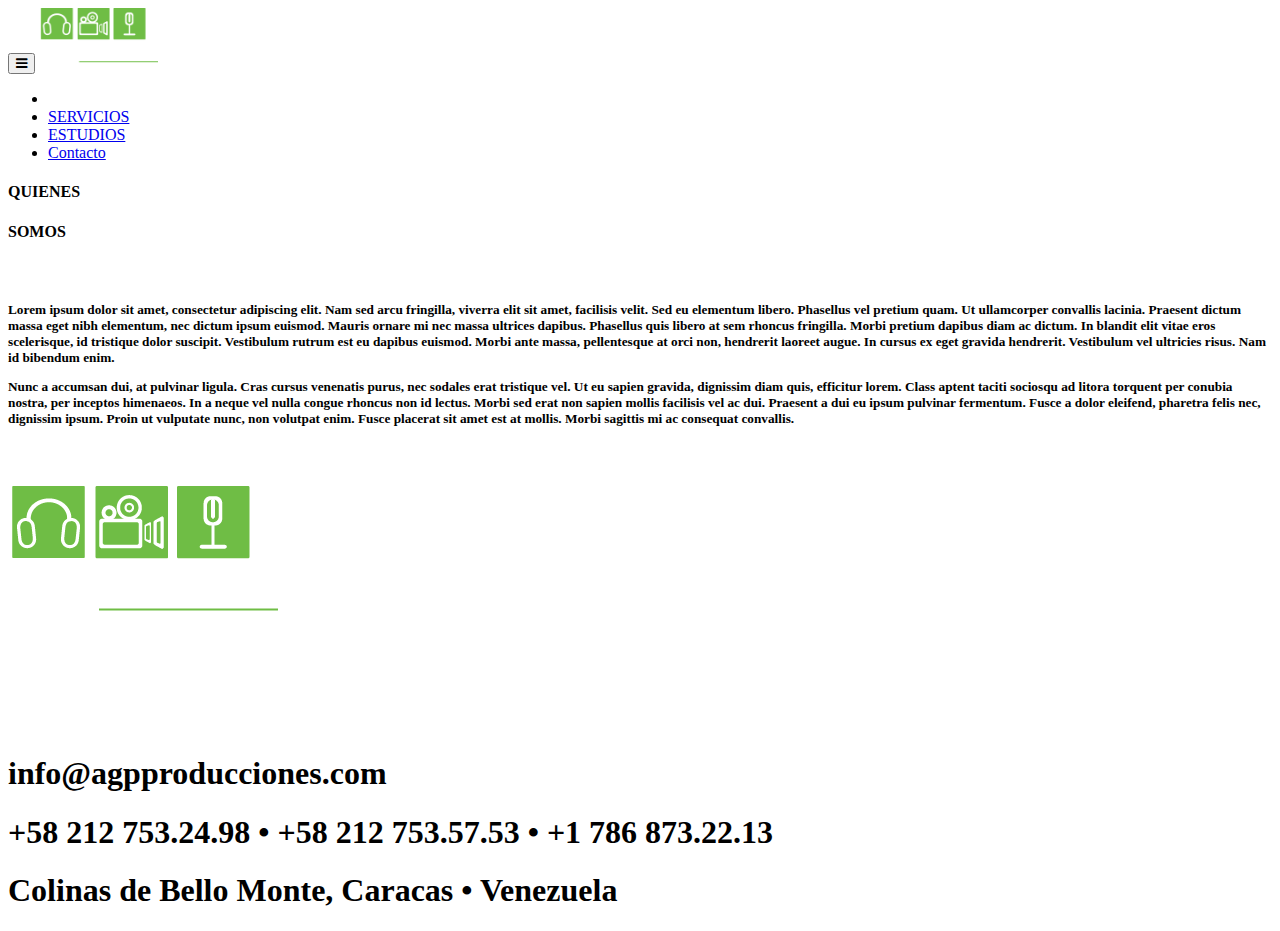
==== nosotros.html @ 48659494 "the web" ====
<!DOCTYPE html>
<html lang="en">

<head>

    <meta charset="utf-8">
    <meta http-equiv="X-UA-Compatible" content="IE=edge">
    <meta name="viewport" content="width=device-width, initial-scale=1">
    <meta name="description" content="">
    <meta name="author" content="AngelesQCorrea">

    <title>AGP  p r o d u c c i o n e s</title>

    <!-- Bootstrap Core CSS -->
    <link href="css/bootstrap.min.css" rel="stylesheet">

    <!-- Custom CSS -->
    <link href="css/grayscale.css" rel="stylesheet">

    <!-- Custom Fonts -->
    <link href="font-awesome/css/font-awesome.min.css" rel="stylesheet" type="text/css">
    <link href="http://fonts.googleapis.com/css?family=Lora:400,700,400italic,700italic" rel="stylesheet" type="text/css">
    <link href="http://fonts.googleapis.com/css?family=Montserrat:400,700" rel="stylesheet" type="text/css">

    <!-- HTML5 Shim and Respond.js IE8 support of HTML5 elements and media queries -->
    <!-- WARNING: Respond.js doesn't work if you view the page via file:// -->
    <!--[if lt IE 9]>
        <script src="https://oss.maxcdn.com/libs/html5shiv/3.7.0/html5shiv.js"></script>
        <script src="https://oss.maxcdn.com/libs/respond.js/1.4.2/respond.min.js"></script>
    <![endif]-->

</head>

<body id="page-top" data-spy="scroll" data-target=".navbar-fixed-top">

    <!-- Navigation -->
    <nav class="navbar navbar-custom navbar-fixed-top" role="navigation">
        <div class="container">
            <div class="navbar-header">
              <button type="button" class="navbar-toggle" data-toggle="collapse" data-target=".navbar-main-collapse">
                    <i class="fa fa-bars"></i>
                </button>
                <a href="index.html">
                <img src="img/logoBotonera.png" width="119" height="60"> </a>
            </div>

            <!-- Collect the nav links, forms, and other content for toggling -->
            <div class="collapse navbar-collapse navbar-right navbar-main-collapse">
                <ul class="nav navbar-nav">
                    <!-- Hidden li included to remove active class from about link when scrolled up past about section -->
                    <li class="hidden">
                        <a href="#page-top"></a>
                    </li>


                    <li>
                        <a href="servicios.html">SERVICIOS</a>
                    </li>
                    <li>
                        <a href="index.html">ESTUDIOS</a>
                    </li>
                    <li>
                        <a class="page-scroll" href="#contact">Contacto</a>
                    </li>
                </ul>
            </div>
            <!-- /.navbar-collapse -->
        </div>
        <!-- /.container -->
    </nav>







 <header class="content-nosotros">
    </header>



    <!-- About Section -->
    <header class="content-nosotrosinfo">
    <div  class="text-center nosotrosinfo-text ">




      <h4>QUIENES</h4>
      <h4> SOMOS</h4>
      <p>&nbsp;</p>
           <h5> 
             <p>Lorem ipsum dolor sit amet, consectetur adipiscing elit. Nam sed arcu fringilla, viverra elit sit amet, facilisis velit. Sed eu elementum libero. Phasellus vel pretium quam. Ut ullamcorper convallis lacinia. Praesent dictum massa eget nibh elementum, nec dictum ipsum euismod. Mauris ornare mi nec massa ultrices dapibus. Phasellus quis libero at sem rhoncus fringilla. Morbi pretium dapibus diam ac dictum. In blandit elit vitae eros scelerisque, id tristique dolor suscipit. Vestibulum rutrum est eu dapibus euismod. Morbi ante massa, pellentesque at orci non, hendrerit laoreet augue. In cursus ex eget gravida hendrerit. Vestibulum vel ultricies risus. Nam id bibendum enim.</p>
           
           <p>Nunc a accumsan dui, at pulvinar ligula. Cras cursus venenatis purus, nec sodales erat tristique vel. Ut eu sapien gravida, dignissim diam quis, efficitur lorem. Class aptent taciti sociosqu ad litora torquent per conubia nostra, per inceptos himenaeos. In a neque vel nulla congue rhoncus non id lectus. Morbi sed erat non sapien mollis facilisis vel ac dui. Praesent a dui eu ipsum pulvinar fermentum. Fusce a dolor eleifend, pharetra felis nec, dignissim ipsum. Proin ut vulputate nunc, non volutpat enim. Fusce placerat sit amet est at mollis. Morbi sagittis mi ac consequat convallis.</p>
            </h5>
<p>&nbsp;</p>
      </div>

    </header>





   





<section id="contact" >
  <header class="content-section3">
    <div  class="text-center contacto-text ">
    <h3><img src="img/logocontacto2.png" width="270" height="138"></h3>
    <p>&nbsp;</p>
    <p>&nbsp;</p>
    <p>&nbsp;</p>
    
    
    <p ><h1>info@agpproducciones.com </h1><h1>+58 212 753.24.98  • +58 212 753.57.53  • +1 786 873.22.13</h1><h1>Colinas de Bello Monte, Caracas • Venezuela </h1>  
      </p>
    </div>
  </header>
  
</section>


    <!-- Contact Section -->
    
    
    




    <!-- jQuery -->
    <script src="js/jquery.js"></script>

    <!-- Bootstrap Core JavaScript -->
    <script src="js/bootstrap.min.js"></script>

    <!-- Plugin JavaScript -->
    <script src="js/jquery.easing.min.js"></script>

    <!-- Google Maps API Key - Use your own API key to enable the map feature. More information on the Google Maps API can be found at https://developers.google.com/maps/ -->


    <!-- Custom Theme JavaScript -->
    <script src="js/grayscale.js"></script>

</body>

</html>
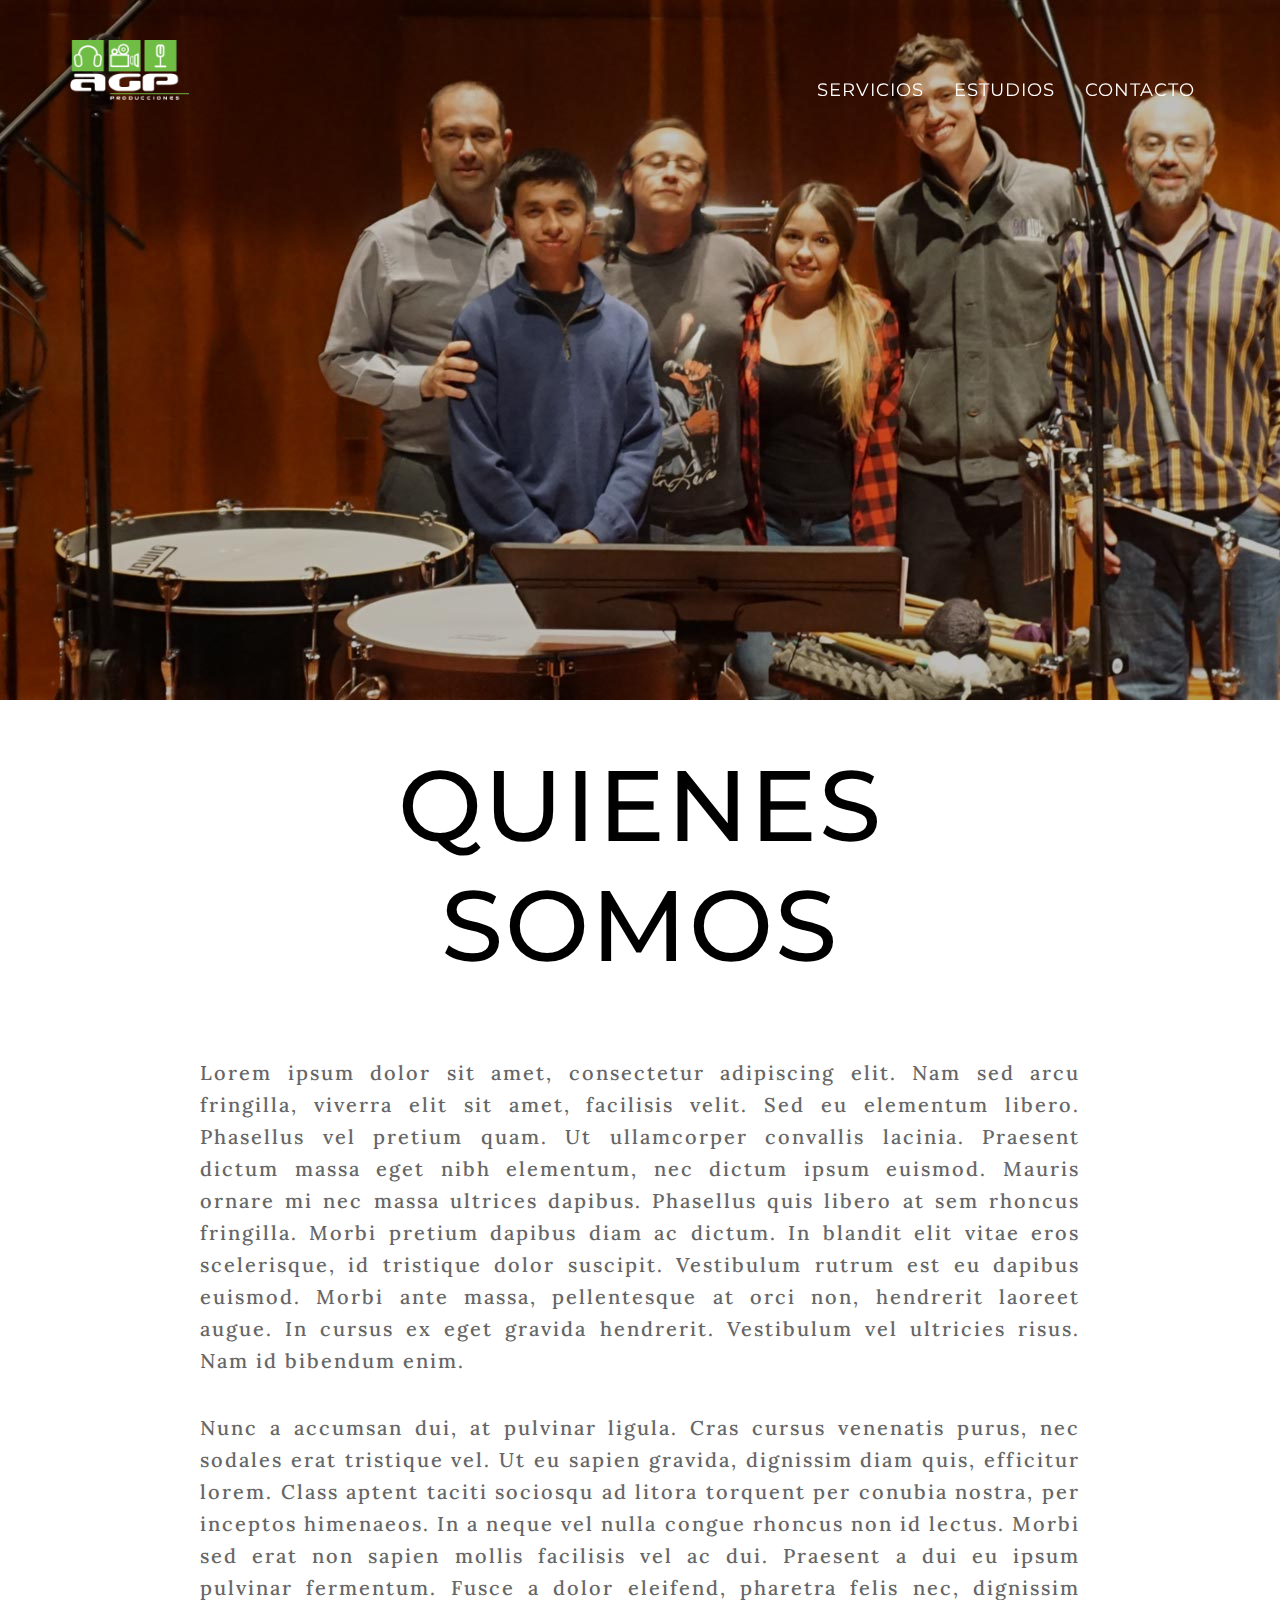
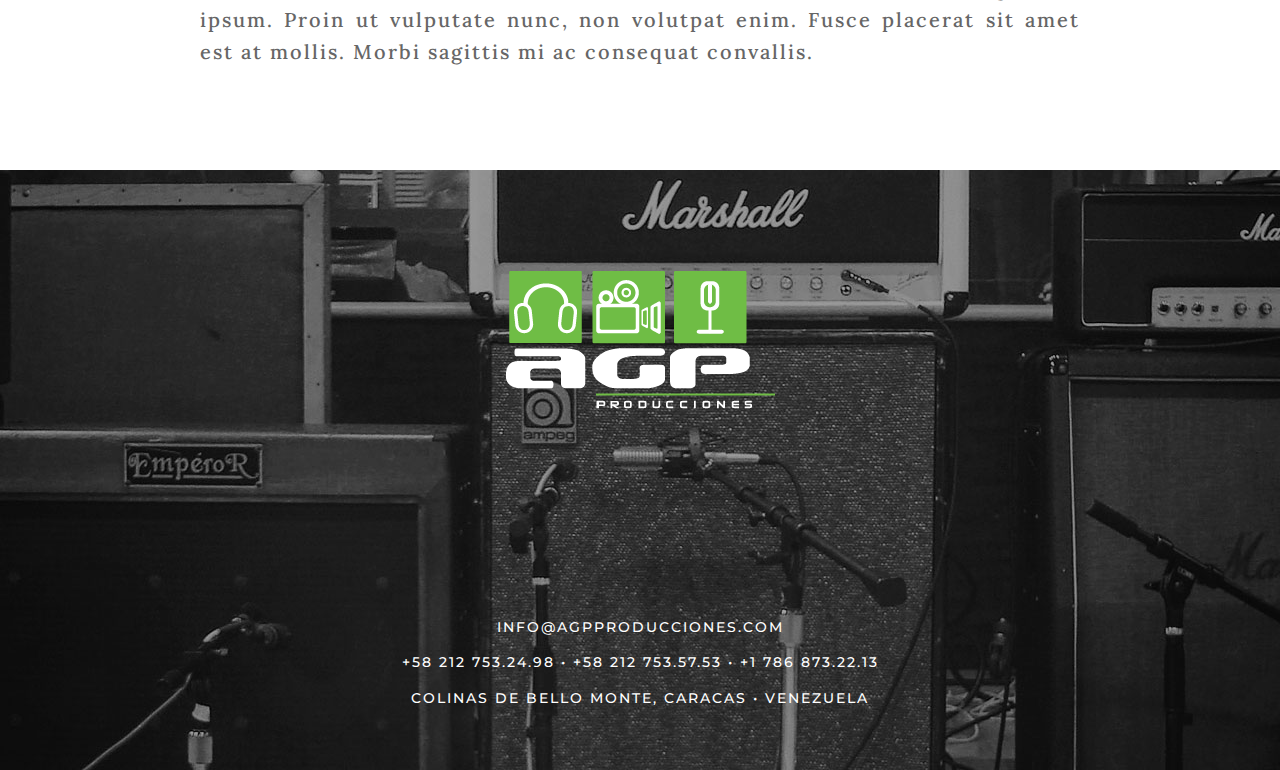
==== commit f1b110dd: "some changes in the name" ====
--- a/nosotros.html
+++ b/nosotros.html
@@ -9,7 +9,7 @@
     <meta name="description" content="">
     <meta name="author" content="AngelesQCorrea">
 
-    <title>AGP  p r o d u c c i o n e s</title>
+    <title>AGP  PRODUCCIONES</title>
 
     <!-- Bootstrap Core CSS -->
     <link href="css/bootstrap.min.css" rel="stylesheet">
--- a/css/grayscale.css
+++ b/css/grayscale.css
@@ -0,0 +1,606 @@
+/*!
+ * Start Bootstrap - Grayscale Bootstrap Theme (http://startbootstrap.com)
+ * Code licensed under the Apache License v2.0.
+ * For details, see http://www.apache.org/licenses/LICENSE-2.0.
+ */
+
+body {
+    width: 100%;
+    height: 100%;
+    font-family: Lora,"Helvetica Neue",Helvetica,Arial,sans-serif;
+    color: #fff;
+    background-color: #000;
+	alignment-adjust: central;
+}
+
+html {
+    width: 100%;
+    height: 100%;
+}
+
+h1 {
+
+    text-transform: uppercase;
+    font-family: Montserrat,"Helvetica Neue",Helvetica,Arial,sans-serif;
+	font-size: 14px;
+	font-style: normal;
+	
+
+    letter-spacing: 2px;
+	
+}
+
+
+h2 {
+
+    text-transform: uppercase;
+    font-family: Montserrat,"Helvetica Neue",Helvetica,Arial,sans-serif;
+	font-size: 100px;
+	font-style:inherit;
+	font-stretch: wider;
+
+    letter-spacing: 2px;
+}
+
+h3 {
+
+    text-transform: uppercase;
+    font-family: Montserrat,"Helvetica Neue",Helvetica,Arial,sans-serif;
+	font-size: 110px;
+	font-style:inherit;
+	font-stretch: wider;
+
+    letter-spacing: 2px;
+}
+
+
+
+h4 {
+
+    text-transform: uppercase;
+	font-family: Montserrat,"Helvetica Neue",Helvetica,Arial,sans-serif;
+
+	font-size: 100px;
+	
+	
+	color: #000;
+    letter-spacing: 2px;
+}
+
+
+h5 {
+
+    
+    font-style: normal;
+    font-variant: normal;
+    font-weight: 400px;
+    font-stretch: normal;
+    font-size: 1em;
+    line-height: 1.4em;
+	
+	color: #666;
+	text-align:justify;
+	letter-spacing: 2px;
+	text-rendering: optimizeLegibility;
+    margin-top: 20px;
+	margin-left: 200px;
+    margin-right: 200px;
+	
+ 
+	
+}
+
+
+
+
+h6 {
+    margin: 0 0 35px;
+    text-transform: uppercase;
+    font-family: Montserrat,"Helvetica Neue",Helvetica,Arial,sans-serif;
+    font-weight: 700;
+    letter-spacing: 1px;
+}
+
+p {
+    margin: 0 0 25px;
+    font-size: 18px;
+    line-height: 1.5;
+}
+
+@media(min-width:768px) {
+    p {
+        margin: 0 0 35px;
+        font-size: 20px;
+        line-height: 1.6;
+    }
+}
+
+a {
+    color: #42dca3;
+    -webkit-transition: all .2s ease-in-out;
+    -moz-transition: all .2s ease-in-out;
+    transition: all .2s ease-in-out;
+}
+
+a:hover,
+a:focus {
+    text-decoration: none;
+    color: #1d9b6c;
+}
+
+.light {
+    font-weight: 400;
+}
+
+.navbar-custom {
+    margin-bottom: 10px;
+    border-bottom: 1px solid rgba(255,255,255,.3);
+    text-transform: uppercase;
+    font-family: Montserrat,"Helvetica Neue",Helvetica,Arial,sans-serif;
+    background-color: #000;
+}
+
+.navbar-custom .navbar-brand {
+    font-weight: 700;
+}
+
+.navbar-custom .navbar-brand:focus {
+    outline: 0;
+}
+
+.navbar-custom .navbar-brand .navbar-toggle {
+    padding: 4px 6px;
+    font-size: 18px;
+    color: #3F0;
+}
+
+.navbar-custom .navbar-brand .navbar-toggle:focus,
+.navbar-custom .navbar-brand .navbar-toggle:active {
+    outline: 0;
+}
+
+.navbar-custom a {
+    color: #fff;
+}
+
+.navbar-custom .nav li a {
+    -webkit-transition: background .3s ease-in-out;
+    -moz-transition: background .3s ease-in-out;
+    transition: background .3s ease-in-out;
+}
+
+.navbar-custom .nav li a:hover {
+    outline: 0;
+    color: rgba(255,255,255,.8);
+    background-color: transparent;
+}
+
+.navbar-custom .nav li a:focus,
+.navbar-custom .nav li a:active {
+    outline: 0;
+    background-color: transparent;
+}
+
+.navbar-custom .nav li.active {
+    outline: 0;
+}
+
+.navbar-custom .nav li.active a {
+    background-color: rgba(255,255,255,.3);
+}
+
+.navbar-custom .nav li.active a:hover {
+    color: #fff;
+}
+
+@media(min-width:768px) {
+    .navbar-custom {
+        padding: 40px 0;
+        border-bottom: 0;
+        letter-spacing: 1px;
+        background: 0 0;
+        -webkit-transition: background .5s ease-in-out,padding .5s ease-in-out;
+        -moz-transition: background .5s ease-in-out,padding .5s ease-in-out;
+        transition: background .5s ease-in-out,padding .5s ease-in-out;
+    }
+
+    .navbar-custom.top-nav-collapse {
+        padding: 0;
+        border-bottom: 1px solid rgba(255,255,255,.3);
+        background: #000;
+    }
+}
+
+.intro {
+    display: table;
+    width: 100%;
+    height: auto;
+    padding: 100px 0;
+    text-align: center;
+    color: #fff;
+    background:url(../img/home1.jpg)  no-repeat bottom center scroll;
+    background-color: #000;
+    -webkit-background-size: cover;
+    -moz-background-size: cover;
+    background-size: cover;
+    -o-background-size: cover;
+}
+
+.intro .intro-body {
+    display: table-cell;
+    vertical-align: middle;
+}
+
+.intro .intro-body .brand-heading {
+    font-size: 40px;
+}
+
+.intro .intro-body .intro-text {
+    font-size: 18px;
+	margin-top: 350px;
+}
+	 .servicios-text {
+        font-size: 26px;
+		margin-top: 200px;
+    }
+	.contacto-text {
+        font-size: 26px;
+		margin-top: 100px;
+    }
+	
+	.nosotros-text {
+        font-size: 26px;
+		margin-top: 200px;
+    }
+	.nosotrosinfo-text {
+        font-size: 26px;
+		margin-top: 50px;
+    }
+
+@media(min-width:768px) {
+    .intro {
+        height: 100%;
+        padding: 0;
+    }
+
+    .intro .intro-body .brand-heading {
+        font-size: 100px;
+    }
+
+    .intro .intro-body .intro-text {
+        font-size: 26px;
+		margin-top: 50px;
+    }
+	 .servicios-text {
+        font-size: 26px;
+		margin-top: 200px;
+    }
+	 .contacto-text {
+        font-size: 26px;
+		margin-top: 100px;
+    }
+	 
+	 .nosotros-text {
+        font-size: 26px;
+		margin-top: 200px;
+    }
+		.nosotrosinfo-text {
+        font-size: 26px;
+		margin-top: 50px;
+    }
+	
+}
+
+
+
+@-webkit-keyframes pulse {
+    0% {
+        -webkit-transform: scale(1);
+        transform: scale(1);
+    }
+
+    50% {
+        -webkit-transform: scale(1.2);
+        transform: scale(1.2);
+    }
+
+    100% {
+        -webkit-transform: scale(1);
+        transform: scale(1);
+    }
+}
+
+@-moz-keyframes pulse {
+    0% {
+        -moz-transform: scale(1);
+        transform: scale(1);
+    }
+
+    50% {
+        -moz-transform: scale(1.2);
+        transform: scale(1.2);
+    }
+
+    100% {
+        -moz-transform: scale(1);
+        transform: scale(1);
+    }
+}
+
+.content-section {
+    padding-top: 100px;
+}
+
+.content-section1 {
+
+	display: table;
+    width: 100% !important;
+    height: 700px;
+
+
+    color: #fff;
+    background: url(../img/servicios2.jpg) no-repeat bottom center scroll;
+
+
+        position: relative;
+
+    -webkit-transition: all 300ms ease;
+    -moz-transition: all 300ms ease;
+    -ms-transition: all 300ms ease;
+    transition: all 300ms ease;
+
+
+
+
+}
+.content-section2 {
+
+	display: table;
+    width: 100% !important;
+    height: 650px;
+
+
+    color: #fff;
+    background: url(../img/estudios3.jpg) no-repeat bottom center scroll;
+
+
+        position: relative;
+
+    -webkit-transition: all 300ms ease;
+    -moz-transition: all 300ms ease;
+    -ms-transition: all 300ms ease;
+    transition: all 300ms ease;
+
+
+
+}
+
+.content-section3 {
+
+	display: table;
+    width: 100% !important;
+    height: 600px;
+
+
+    color: #fff;
+    background: url(../img/contacto3.jpg) no-repeat bottom center scroll;
+
+
+        position: relative;
+
+    -webkit-transition: all 300ms ease;
+    -moz-transition: all 300ms ease;
+    -ms-transition: all 300ms ease;
+    transition: all 300ms ease;
+
+
+
+}
+
+.content-nosotros {
+
+	display: table;
+    width: 100% !important;
+    height: 700px;
+    color: #fff;
+    background: url(../img/nosotros3.jpg) no-repeat bottom center scroll;
+        position: relative;
+    -webkit-transition: all 300ms ease;
+    -moz-transition: all 300ms ease;
+    -ms-transition: all 300ms ease;
+    transition: all 300ms ease;
+
+}
+
+.content-nosotrosinfo {
+
+	display: table;
+	
+    width: 100% !important;
+    height: 700px;
+	background-color:#FFF;
+    
+    
+        position: relative;
+    -webkit-transition: all 300ms ease;
+    -moz-transition: all 300ms ease;
+    -ms-transition: all 300ms ease;
+    transition: all 300ms ease;
+
+}
+.content-serviciosinterno {
+
+	display: table;
+    width: 100% !important;
+    height: 700px;
+    color: #fff;
+    background: url(../img/serviciosinternos.jpg) no-repeat bottom center scroll;
+        position: relative;
+    -webkit-transition: all 300ms ease;
+    -moz-transition: all 300ms ease;
+    -ms-transition: all 300ms ease;
+    transition: all 300ms ease;
+
+}
+
+.content-servicio1 {
+
+	display: table;
+    width: 100% !important;
+    height: 700px;
+
+
+    color: #fff;
+    background: url(../img/servicios1.jpg) no-repeat bottom center scroll;
+
+
+        position: relative;
+
+    -webkit-transition: all 300ms ease;
+    -moz-transition: all 300ms ease;
+    -ms-transition: all 300ms ease;
+    transition: all 300ms ease;
+
+
+
+
+}
+.content-servicio2 {
+
+	display: table;
+    width: 100% !important;
+    height: 650px;
+
+
+    color: #fff;
+    background: url(../img/servicios3.jpg) no-repeat bottom center scroll;
+
+
+        position: relative;
+
+    -webkit-transition: all 300ms ease;
+    -moz-transition: all 300ms ease;
+    -ms-transition: all 300ms ease;
+    transition: all 300ms ease;
+
+
+
+
+}
+.content-servicio3 {
+
+	display: table;
+    width: 100% !important;
+    height: 650px;
+
+
+    color: #fff;
+    background: url(../img/servicios4.jpg) no-repeat bottom center scroll;
+
+
+        position: relative;
+
+    -webkit-transition: all 300ms ease;
+    -moz-transition: all 300ms ease;
+    -ms-transition: all 300ms ease;
+    transition: all 300ms ease;
+
+
+
+
+}
+
+}
+
+
+
+
+@media(min-width:767px) {
+    .content-section {
+        padding-top: 250px;
+    }
+
+
+
+
+}
+
+.btn {
+    border-radius: 0;
+    text-transform: uppercase;
+    font-family: Montserrat,"Helvetica Neue",Helvetica,Arial,sans-serif;
+    font-weight: 400;
+    -webkit-transition: all .3s ease-in-out;
+    -moz-transition: all .3s ease-in-out;
+    transition: all .3s ease-in-out;
+
+}
+
+.btn-default {
+    border: 1px solid #6F6;
+    color: #6F6;
+    background-color: transparent;
+
+}
+
+.btn-default:hover,
+.btn-default:focus {
+    border: 1px solid #6F6;
+    outline: 0;
+    color: #000;
+    background-color: #6F6;
+}
+
+ul.banner-social-buttons {
+    margin-top: 0;
+}
+
+@media(max-width:1199px) {
+    ul.banner-social-buttons {
+        margin-top: 15px;
+    }
+}
+
+@media(max-width:767px) {
+    ul.banner-social-buttons li {
+        display: block;
+        margin-bottom: 20px;
+        padding: 0;
+    }
+
+    ul.banner-social-buttons li:last-child {
+        margin-bottom: 0;
+    }
+}
+
+footer {
+    padding: 50px 0;
+}
+
+footer p {
+    margin: 0;
+}
+
+::-moz-selection {
+    text-shadow: none;
+    background: #fcfcfc;
+    background: rgba(255,255,255,.2);
+}
+
+::selection {
+    text-shadow: none;
+    background: #fcfcfc;
+    background: rgba(255,255,255,.2);
+}
+
+img::selection {
+    background: 0 0;
+}
+
+img::-moz-selection {
+    background: 0 0;
+}
+
+body {
+    webkit-tap-highlight-color: rgba(255,255,255,.2);
+}
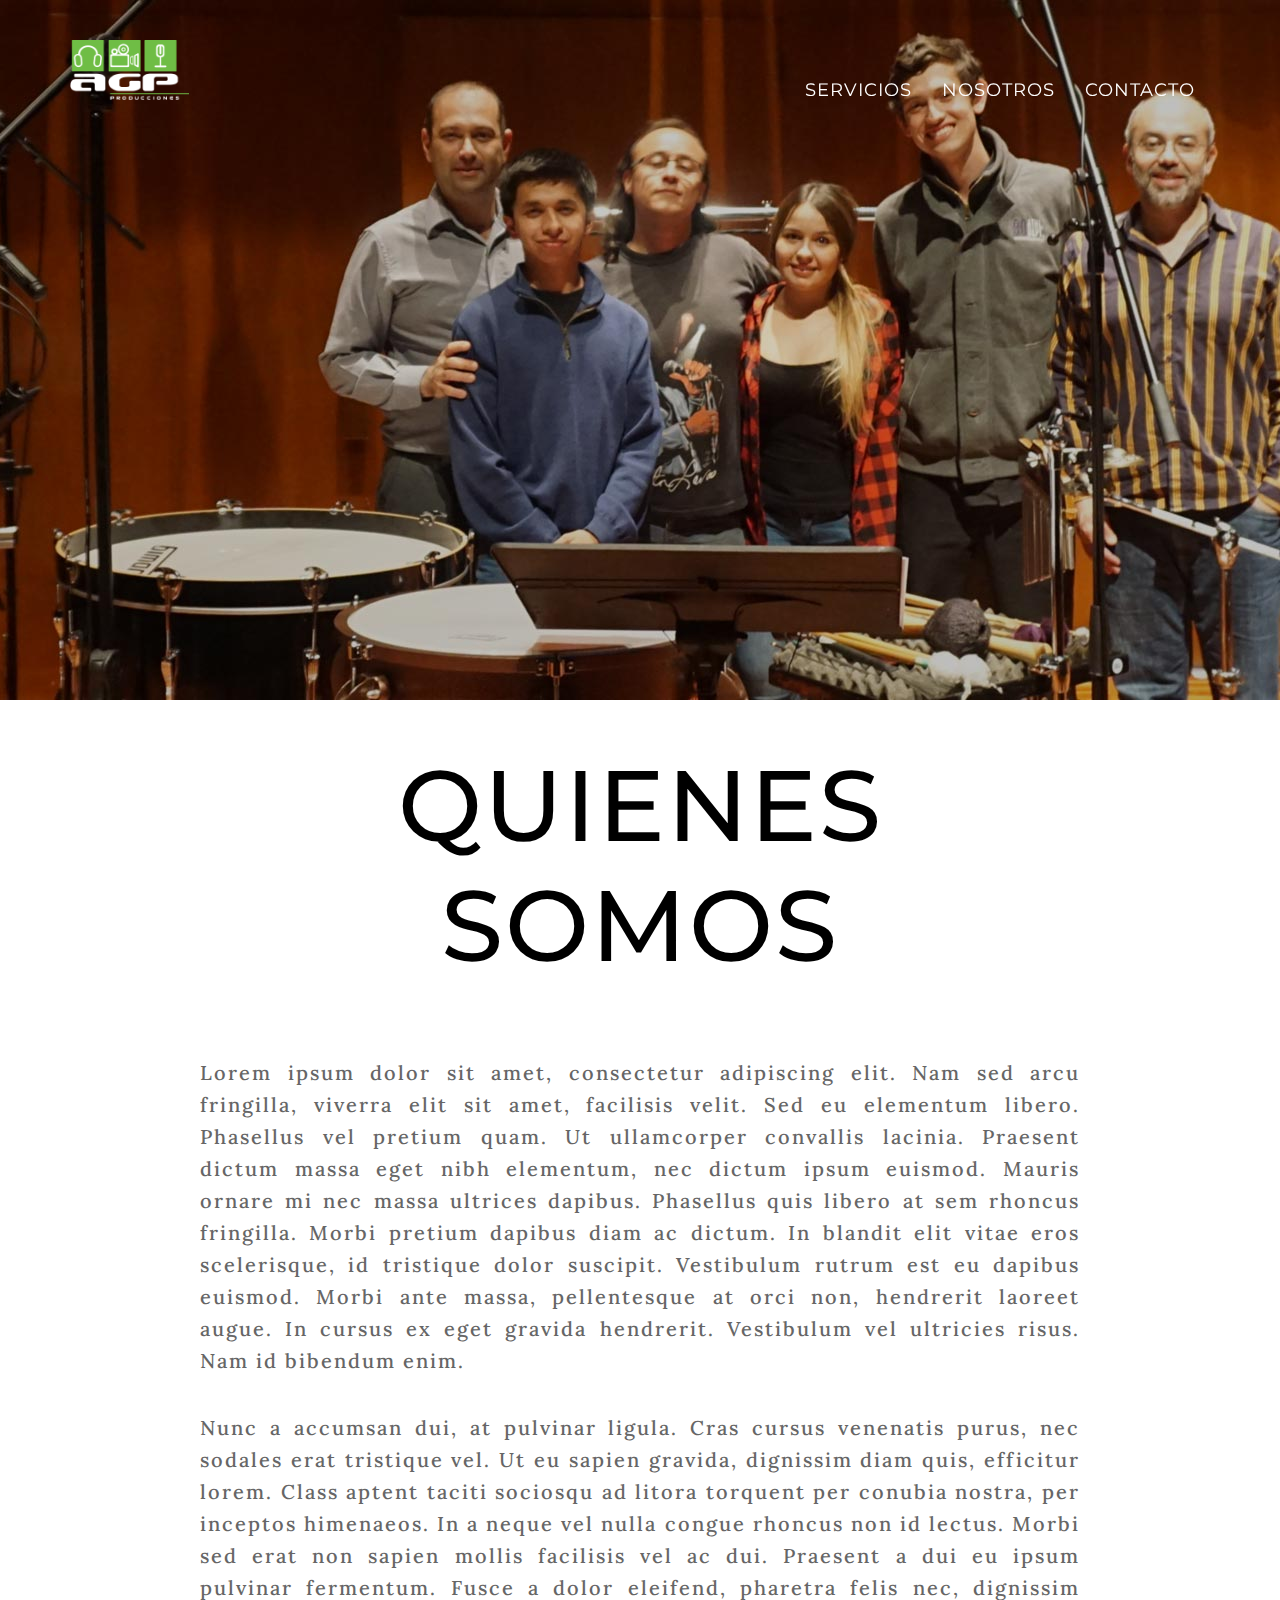
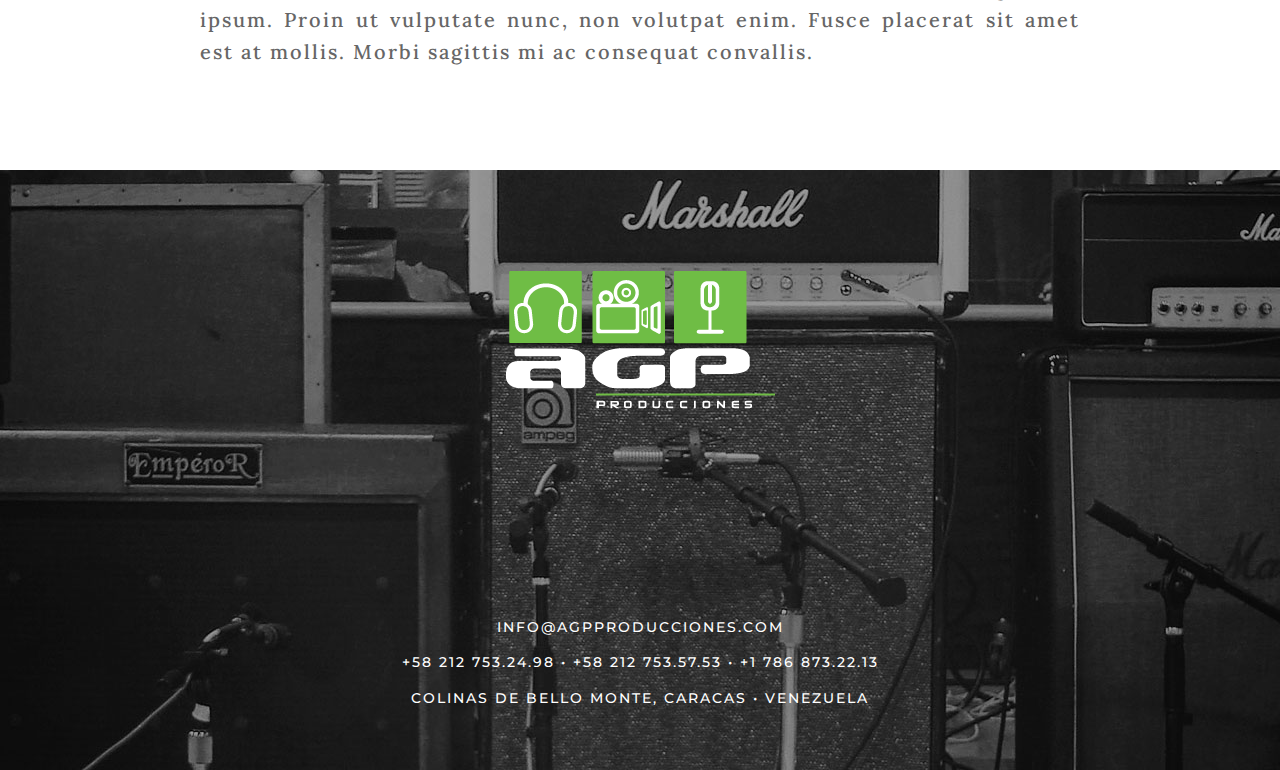
==== commit 9313e495: "Corregido error en los botones" ====
--- a/nosotros.html
+++ b/nosotros.html
@@ -7,7 +7,9 @@
     <meta http-equiv="X-UA-Compatible" content="IE=edge">
     <meta name="viewport" content="width=device-width, initial-scale=1">
     <meta name="description" content="">
-    <meta name="author" content="AngelesQCorrea">
+    <meta name="author" content="Phronemos Agency">
+	<link rel="shortcut icon" href="/favicon.ico" type="image/x-icon">
+	<link rel="icon" href="/favicon.ico" type="image/x-icon">
 
     <title>AGP  PRODUCCIONES</title>
 
@@ -54,10 +56,10 @@
 
 
                     <li>
-                        <a href="servicios.html">SERVICIOS</a>
+                        <a href="servicios.html">Servicios</a>
                     </li>
                     <li>
-                        <a href="index.html">ESTUDIOS</a>
+                        <a href="nosotros.html">Nosotros</a>
                     </li>
                     <li>
                         <a class="page-scroll" href="#contact">Contacto</a>
